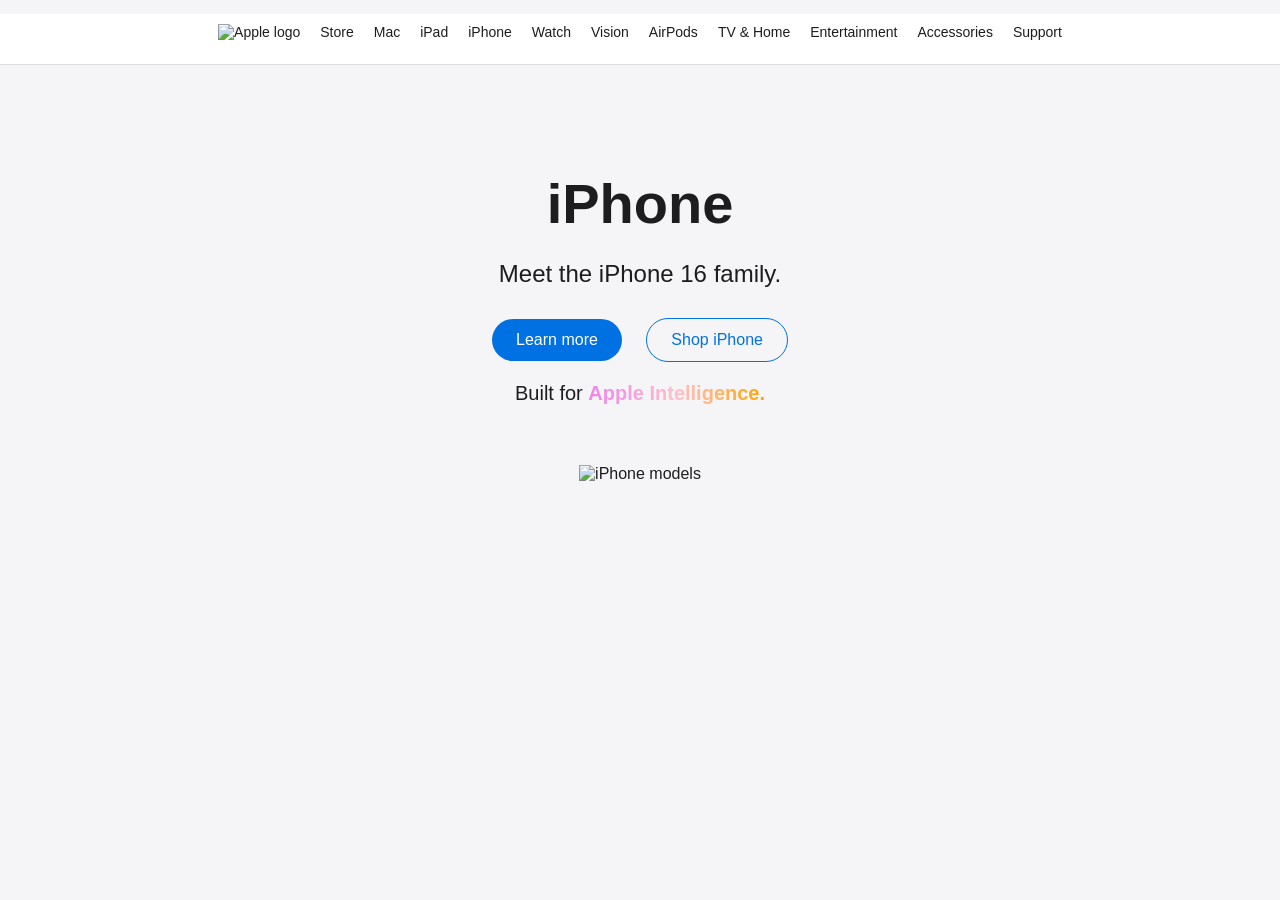
==== Full stack/apple.html @ 84b7a70d "newww" ====
<!DOCTYPE html>
<html lang="en">
<head>
  <meta charset="UTF-8" />
  <meta name="viewport" content="width=device-width, initial-scale=1.0"/>
  <title>Apple iPhone Clone</title>
  <link rel="stylesheet" href="apple.css"/>
</head>
<body>
  <header class="navbar">
    <nav>
      <ul class="nav-links">
        <li><img src="https://upload.wikimedia.org/wikipedia/commons/f/fa/Apple_logo_black.svg" alt="Apple logo" class="logo"/></li>
        <li>Store</li><li>Mac</li><li>iPad</li><li>iPhone</li><li>Watch</li>
        <li>Vision</li><li>AirPods</li><li>TV & Home</li><li>Entertainment</li>
        <li>Accessories</li><li>Support</li>
      </ul>
    </nav>
  </header>

  <section class="hero">
    <h1>iPhone</h1>
    <p class="subtitle">Meet the iPhone 16 family.</p>
    <div class="buttons">
      <a href="#" class="btn primary">Learn more</a>
      <a href="#" class="btn secondary">Shop iPhone</a>
    </div>
    <p class="rainbow">Built for <span class="gradient-text">Apple Intelligence.</span></p>
    <img src="https://www.apple.com/v/iphone/home/bn/images/meta/iphone__ky2k6x5u6vue_og.png" alt="iPhone models" class="hero-image">
  </section>
</body>
</html>
---- Full stack/apple.css ----
body {
  margin: 0;
  font-family: -apple-system, BlinkMacSystemFont, "Segoe UI", Roboto, sans-serif;
  background-color: #f5f5f7;
  color: #1d1d1f;
}

.navbar {
  background: white;
  border-bottom: 1px solid #ddd;
}

.nav-links {
  list-style: none;
  display: flex;
  justify-content: center;
  align-items: center;
  padding: 10px;
  gap: 20px;
  font-size: 14px;
}

.logo {
  width: 18px;
  height: 18px;
}

.hero {
  text-align: center;
  padding: 60px 20px;
}

.hero h1 {
  font-size: 56px;
  font-weight: 600;
  margin-bottom: 10px;
}

.subtitle {
  font-size: 24px;
  margin-bottom: 30px;
}

.buttons {
  margin-bottom: 20px;
}

.btn {
  padding: 12px 24px;
  border-radius: 999px;
  font-size: 16px;
  margin: 0 10px;
  text-decoration: none;
  display: inline-block;
}

.primary {
  background-color: #0071e3;
  color: white;
}

.secondary {
  border: 1px solid #0071e3;
  color: #0071e3;
}

.rainbow {
  font-size: 20px;
  margin: 20px 0;
}

.gradient-text {
  background: linear-gradient(to right, violet, pink, orange);
  -webkit-background-clip: text;
  background-clip: text;
  -webkit-text-fill-color: transparent;
  font-weight: bold;
}

.hero-image {
  max-width: 700px;
  width: 100%;
  margin-top: 40px;
}
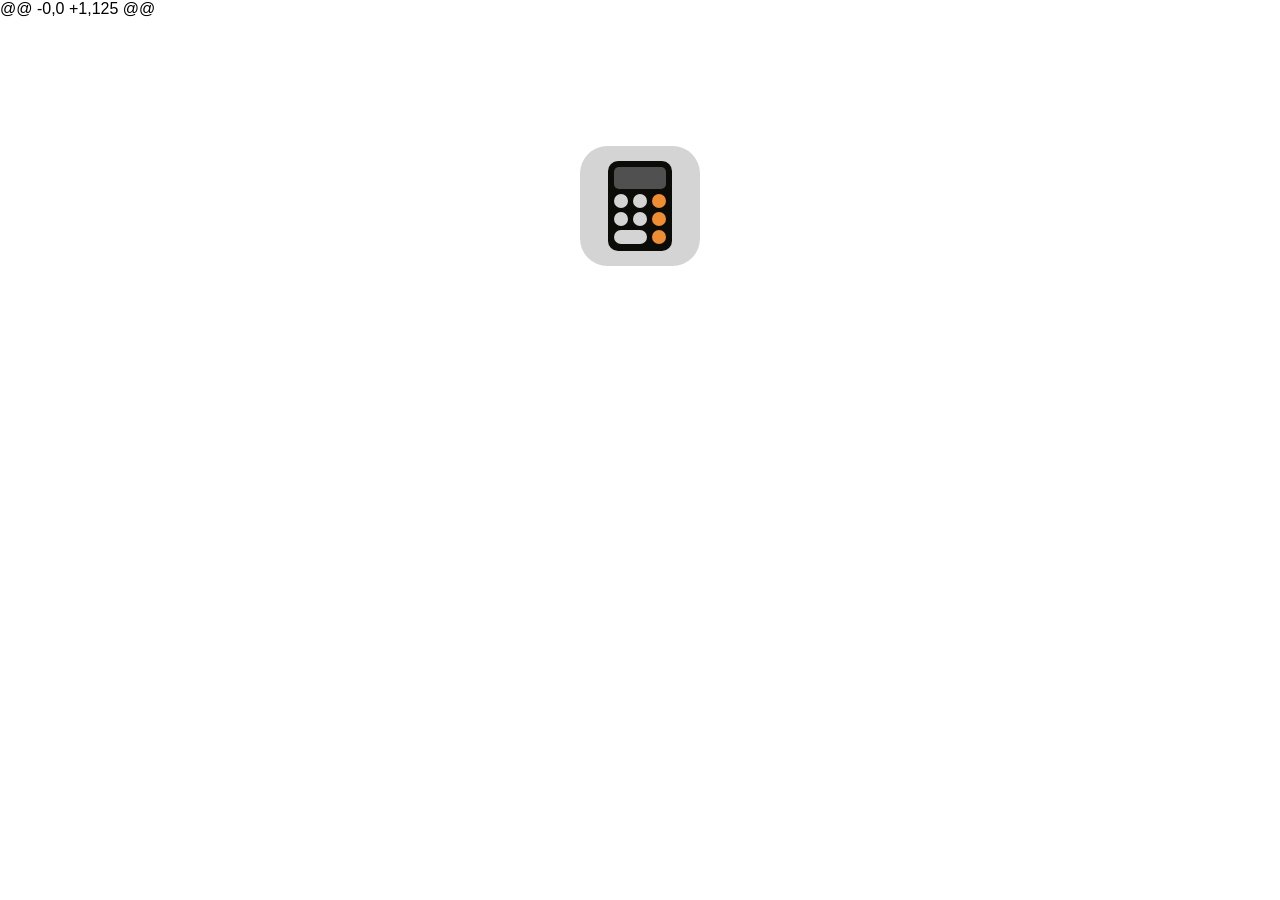
==== commit cdca8a02: "birth" ====
--- a/Full stack/apple.html
+++ b/Full stack/apple.html
@@ -1,32 +1,130 @@
-<!DOCTYPE html>
+@@ -0,0 +1,125 @@
+<!doctype html>
 <html lang="en">
+
 <head>
-  <meta charset="UTF-8" />
-  <meta name="viewport" content="width=device-width, initial-scale=1.0"/>
-  <title>Apple iPhone Clone</title>
-  <link rel="stylesheet" href="apple.css"/>
+  <meta charset="UTF-8">
+  <title>Calculator</title>
+  <meta name="renderer" content="webkit">
+  <meta http-equiv="X-UA-Compatible" content="IE=edge">
+  <meta name="viewport" content="width=device-width, initial-scale=1.0">
+  <link rel="shortcut icon" href="favicon.ico" />
+<link rel="stylesheet" href="apple.css">
+  <style>
+    * {
+      padding: 0;
+      margin: 0;
+      -webkit-box-sizing: border-box;
+      -moz-box-sizing: border-box;
+      box-sizing: border-box;
+    }
+
+    html,
+    body {
+      height: 100%;
+      overflow: hidden;
+      font-family: -apple-system, Helvetica, Arial, sans-serif;
+    }
+
+    body {
+      background: url(https://raw.githubusercontent.com/lvwzhen/apple-icon/2eae9e81fc893b9257f8bd8dc3e1abd5bc4c0f0b/images/calculator-bg.jpg) no-repeat;
+      background-size: cover;
+    }
+
+    .icon {
+      display: block;
+      width: 120px;
+      height: 120px;
+      margin-top: 20%;
+      border-radius: 23%;
+      margin: 10% auto 0;
+      background: #D4D4D4;
+      position: relative;
+    }
+
+    .block {
+      width: 64px;
+      height: 90px;
+      position: absolute;
+      left: 50%;
+      top: 50%;
+      margin-left: -32px;
+      margin-top: -45px;
+      background-color: #0B0B08;
+      border-radius: 10px;
+      padding: 6px;
+      font-size: 0;
+    }
+
+    .block div {
+      display: inline-block;
+      *display: inline;
+      *zoom: 1;
+      vertical-align: top;
+    }
+
+    .block01 {
+      border-radius: 5px;
+      background-color: #505050;
+      width: 100%;
+      height: 22px;
+      margin-bottom: 2.5px;
+    }
+
+    .block02,
+    .block03,
+    .block04,
+    .block05,
+    .block06,
+    .block07,
+    .block08,
+    .block09 {
+      width: 14px;
+      height: 14px;
+      border-radius: 50%;
+      background-color: #D4D4D4;
+      margin-top: 2px;
+      margin-bottom: 2px;
+      margin-right: 5px;
+    }
+
+
+
+    .block08 {
+      width: 33px;
+      border-radius: 1000px;
+    }
+
+    .block04,
+    .block07,
+    .block09 {
+      background-color: #EE8D34;
+      margin-right: 0;
+    }
+
+    .icon-text {
+      color: #fff;
+      text-align: center;
+      margin-top: 15px;
+    }
+  </style>
 </head>
+
 <body>
-  <header class="navbar">
-    <nav>
-      <ul class="nav-links">
-        <li><img src="https://upload.wikimedia.org/wikipedia/commons/f/fa/Apple_logo_black.svg" alt="Apple logo" class="logo"/></li>
-        <li>Store</li><li>Mac</li><li>iPad</li><li>iPhone</li><li>Watch</li>
-        <li>Vision</li><li>AirPods</li><li>TV & Home</li><li>Entertainment</li>
-        <li>Accessories</li><li>Support</li>
-      </ul>
-    </nav>
-  </header>
+  <div class="icon">
+    <div class="block">
+      <div class="block01"></div>
+      <div class="block02"></div>
+      <div class="block03"></div>
+      <div class="block04"></div>
+      <div class="block05"></div>
+      <div class="block06"></div>
+      <div class="block07"></div>
+      <div class="block08"></div>
+      <div class="block09"></div>
+    </div>
+  </div>
+  <div class="icon-text">Calculator</div>
+</body>
 
-  <section class="hero">
-    <h1>iPhone</h1>
-    <p class="subtitle">Meet the iPhone 16 family.</p>
-    <div class="buttons">
-      <a href="#" class="btn primary">Learn more</a>
-      <a href="#" class="btn secondary">Shop iPhone</a>
-    </div>
-    <p class="rainbow">Built for <span class="gradient-text">Apple Intelligence.</span></p>
-    <img src="https://www.apple.com/v/iphone/home/bn/images/meta/iphone__ky2k6x5u6vue_og.png" alt="iPhone models" class="hero-image">
-  </section>
-</body>
-</html>
+</html>
--- a/Full stack/apple.css
+++ b/Full stack/apple.css
@@ -1,84 +1,569 @@
-body {
+* {
   margin: 0;
-  font-family: -apple-system, BlinkMacSystemFont, "Segoe UI", Roboto, sans-serif;
-  background-color: #f5f5f7;
-  color: #1d1d1f;
-}
-
-.navbar {
-  background: white;
-  border-bottom: 1px solid #ddd;
-}
-
-.nav-links {
-  list-style: none;
-  display: flex;
-  justify-content: center;
-  align-items: center;
+  padding: 0;
+  box-sizing: border-box;
+}
+
+/*nav bar*/
+
+.navcontent {
+  background-color: rgba(22, 22, 23, 0.9);
+  display: flex;
+  justify-content: center;
+  align-items: center;
+  position: fixed;
+  height: 2.75rem;
+  width: 100%;
+  z-index: 2;
+}
+
+.nav-belt {
+  padding-top: 30px;
+  gap: 2.55688rem;
+  color: white;
+  font-size: 12px;
+  font-weight: 100;
+  font-family: 'Bebas Neue', sans-serif;
+  font-family: 'Roboto', sans-serif;
+  width: 63%;
+  display: flex;
+  justify-content: space-between;
+}
+
+.nav-logo {
+  width: 14px;
+  height: 44px;
+  flex-shrink: 0;
+}
+
+.nav-search {
+  width: 14px;
+  height: 44px;
+  flex-shrink: 0;
+}
+
+.nav-shop {
+  width: 14px;
+  height: 44px;
+  flex-shrink: 0;
+}
+
+.main-info {
+  background-color: #1D1D1F;
+  width: 100%;
+  height: 2rem;
+  top: 2.75rem;
+  text-align: center;
+  display: flex;
+  justify-content: center;
+  align-items: center;
+  position: relative;
+  z-index: 1;
+}
+
+.main-info-count {
+  display: flex;
+  justify-content: center;
+  align-items: center;
+  margin-bottom: 3px;
+}
+
+.main-info p {
+  display: inline;
+  color: #FFF;
+  text-align: center;
+  font-family: 'Bebas Neue', sans-serif;
+  font-family: 'Inter', sans-serif;
+  font-family: 'Roboto', sans-serif;
+  font-size: 0.86819rem;
+  font-weight: lighter;
+  font-style: normal;
+  font-weight: 400;
+  line-height: 1.28688rem;
+  letter-spacing: -0.02338rem;
+  padding-top: 5px;
+}
+
+.main-info a {
+  display: inline;
+  color: #06C;
+  font-family: 'Bebas Neue', sans-serif;
+  font-family: 'Inter', sans-serif;
+  font-family: 'Roboto', sans-serif;
+  font-size: 0.86819rem;
+  font-style: normal;
+  font-weight: 400;
+  line-height: 1.28688rem;
+  letter-spacing: -0.02338rem;
+}
+
+/*main section*/
+
+.main {
+  width: 100%;
+  background: #FBFBFD;
+  /* background-color: #1D1D1F; */
+  display: flex;
+  flex-direction: column;
+
+}
+
+.section {
+  height: 37.5rem;
+  width: 100%;
+  background-image: url(download\ \(4\).jpeg);
+  background-position: center;
+  position: relative;
+  display: flex;
+  background-size: cover;
+  padding-bottom: 20px;
+  margin-bottom: 20px;
+  justify-content: center;
+}
+
+.sec-cont {
+  text-align: center;
+  padding-top: 85px;
+}
+
+.sec-cont-head h1 {
+  font-size: 3.20606rem;
+  font-style: normal;
+  font-weight: bolder;
+  line-height: 3.75rem;
+  letter-spacing: -0.0175rem;
+  font-family: 'Bebas Neue', sans-serif;
+  font-family: 'Inter', sans-serif;
+  font-family: 'Open Sans', sans-serif;
+  font-family: 'Roboto', sans-serif;
+
+}
+
+.sec-cont-head p {
+  font-size: 1.49706rem;
+  font-style: normal;
+  font-weight: 500;
+  line-height: 1.9375rem;
+  letter-spacing: 0.007rem;
+  font-family: 'Bebas Neue', sans-serif;
+  font-family: 'Inter', sans-serif;
+  font-family: 'Open Sans', sans-serif;
+  font-family: 'Roboto', sans-serif;
+  margin: 12px;
+}
+
+.sec-cont-link {
+  display: flex;
+  justify-content: center;
+}
+
+.sec-cont-link .lm {
+  color: #2997FF;
+  text-align: center;
+  font-family: 'Bebas Neue', sans-serif;
+  font-family: 'Inter', sans-serif;
+  font-family: 'Open Sans', sans-serif;
+  font-family: 'Roboto', sans-serif;
+  font-size: 1.14844rem;
+  font-style: normal;
+  font-weight: 400;
+  line-height: 1.8125rem;
+  letter-spacing: 0.01444rem;
+  padding-right: 5px;
+}
+
+.sec-cont-link .buy {
+  color: #2997FF;
+  text-align: center;
+  font-family: Inter;
+  font-size: 1.19969rem;
+  font-style: normal;
+  font-weight: 400;
+  line-height: 1.8125rem;
+  letter-spacing: 0.01444rem;
+  padding-left: 25px;
+}
+
+#BGVideo {
+  position: absolute;
+  top: 0;
+  right: 0;
+  bottom: 0;
+  left: 0;
+  width: 100%;
+  object-fit: cover;
+}
+
+.section2 {
+  position: relative;
+  height: 600px;
+  overflow: hidden;
+  padding-top: 20px;
+}
+
+.sec2-overlay {
+  display: flex;
+  justify-content: center;
+  position: absolute;
+  top: 90%;
+  left: 50%;
+  transform: translate(-50%, -50%);
+  text-align: center;
+  border-radius: 61.25rem;
+  background: #F5F5F7;
+  color: black;
+  font-family: 'Bebas Neue', sans-serif;
+  font-family: 'Inter', sans-serif;
+  font-family: 'Roboto', sans-serif;
+  font-size: 0.86819rem;
+  font-style: normal;
+  font-weight: 400;
+  text-align: center;
+  padding: 20px;
+  z-index: 1;
+  width: 11.17875rem;
+  height: 2.175rem;
+  flex-shrink: 0;
+}
+
+.sec2-overlay p {
+  color: #000;
+  text-align: center;
+  font-family: 'Bebas Neue', sans-serif;
+  font-family: 'Inter', sans-serif;
+  font-family: 'Roboto', sans-serif;
+  font-size: 1.05419rem;
+  font-style: normal;
+  font-weight: 500;
+  line-height: 1.25rem;
+  letter-spacing: -0.02338rem;
+  padding-right: 5px;
+}
+
+.sec2-overlay svg {
+  padding-top: 4px;
+}
+
+.section3 {
+  background-image: url(Applemaim.png);
+  height: 37.5rem;
+  width: 100%;
+  background-position: center;
+  position: relative;
+  display: flex;
+  flex-direction: column;
+  background-size: cover;
+  padding-top: 20px;
+  margin-top: 20px;
+  align-items: center;
+  padding-bottom: 0.75rem;
+}
+
+.sec-cont3 {
+  text-align: center;
+  padding-top: 35px;
+}
+
+.sec3-h {
+  color: #F5F5F7;
+  text-align: center;
+  font-family: 'Bebas Neue', sans-serif;
+  font-family: 'Inter', sans-serif;
+  font-family: 'Roboto', sans-serif;
+  font-size: 3.20606rem;
+  font-style: normal;
+  font-weight: 600;
+  line-height: 3.75rem;
+  letter-spacing: -0.0175rem;
+}
+
+.sec3-p {
+  color: #F5F5F7;
+  text-align: center;
+  font-family: 'Bebas Neue', sans-serif;
+  font-family: 'Inter', sans-serif;
+  font-family: 'Roboto', sans-serif;
+  font-size: 1.49706rem;
+  font-style: normal;
+  font-weight: 400;
+  line-height: 1.9375rem;
+  letter-spacing: 0.007rem;
+}
+
+
+.section4 {
+  width: 100%;
+  display: grid;
+  grid-template-columns: repeat(2, 1fr);
+  gap: 15px;
+  padding: 15px;
+}
+
+.sec-cont-shop {
+  display: flex;
+  text-align: center;
+  justify-content: center;
+  align-items: center;
+
+}
+
+.box {
+  background-size: cover;
+  background-position: center;
+  width: 100%;
+  height: 500px;
+  flex-shrink: 0;
   padding: 10px;
-  gap: 20px;
-  font-size: 14px;
-}
-
-.logo {
-  width: 18px;
-  height: 18px;
-}
-
-.hero {
-  text-align: center;
-  padding: 60px 20px;
-}
-
-.hero h1 {
-  font-size: 56px;
+  display: flex;
+  flex-direction: column;
+  justify-content: space-between;
+  background-color: lightgray;
+}
+
+.box-cont {
+  padding-top: 20px;
+  display: flex;
+  flex-direction: column;
+  justify-content: center;
+  align-items: center;
+}
+
+.box-cont h1 {
+  color: #1D1D1F;
+  text-align: center;
+  font-size: 2.26563rem;
+  font-style: normal;
   font-weight: 600;
-  margin-bottom: 10px;
-}
-
-.subtitle {
-  font-size: 24px;
-  margin-bottom: 30px;
-}
-
-.buttons {
-  margin-bottom: 20px;
-}
-
-.btn {
-  padding: 12px 24px;
-  border-radius: 999px;
-  font-size: 16px;
-  margin: 0 10px;
-  text-decoration: none;
-  display: inline-block;
-}
-
-.primary {
-  background-color: #0071e3;
-  color: white;
-}
-
-.secondary {
-  border: 1px solid #0071e3;
-  color: #0071e3;
-}
-
-.rainbow {
-  font-size: 20px;
-  margin: 20px 0;
-}
-
-.gradient-text {
-  background: linear-gradient(to right, violet, pink, orange);
-  -webkit-background-clip: text;
-  background-clip: text;
-  -webkit-text-fill-color: transparent;
-  font-weight: bold;
-}
-
-.hero-image {
-  max-width: 700px;
-  width: 100%;
-  margin-top: 40px;
-}
+  line-height: 2.75rem;
+  font-family: 'Bebas Neue', sans-serif;
+  font-family: 'Inter', sans-serif;
+  font-family: 'Roboto', sans-serif;
+
+}
+
+.box-cont p {
+  color: #1D1D1F;
+  text-align: center;
+  font-family: 'Bebas Neue', sans-serif;
+  font-family: 'Inter', sans-serif;
+  font-family: 'Roboto', sans-serif;
+  font-size: 1.15869rem;
+  font-style: normal;
+  font-weight: 400;
+  line-height: 1.625rem;
+  letter-spacing: 0.021rem;
+  margin: 5px;
+}
+
+.box-cont img {
+  padding-bottom: 5px;
+}
+
+.boxh1 {
+  color: #F5F5F7;
+  text-align: center;
+  font-size: 2.26563rem;
+  font-style: normal;
+  font-weight: 600;
+  line-height: 2.75rem;
+  font-family: 'Bebas Neue', sans-serif;
+  font-family: 'Inter', sans-serif;
+  font-family: 'Roboto', sans-serif;
+}
+
+.boxp {
+  color: #F5F5F7;
+  text-align: center;
+  font-family: 'Bebas Neue', sans-serif;
+  font-family: 'Inter', sans-serif;
+  font-family: 'Roboto', sans-serif;
+  font-size: 1.15869rem;
+  font-style: normal;
+  font-weight: 400;
+  line-height: 1.625rem;
+  letter-spacing: 0.021rem;
+}
+
+/*footer*/
+
+.footer {
+  background-color: #F5F5F7;
+  width: 100%;
+  display: flex;
+  flex-direction: column;
+  align-items: center;
+  padding-top: 10px;
+  padding: 0rem 28rem;
+  justify-content: center;
+  flex-shrink: 0;
+}
+
+.footer-all {
+  width: 64rem;
+  height: 49.21875rem;
+  flex-shrink: 0;
+}
+
+.foot-cont-1 {
+  text-align: center;
+  display: inline-flex;
+  padding: 1.125rem 0.20625rem 1.4125rem 0rem;
+  flex-direction: column;
+  align-items: flex-start;
+  gap: 0.72438rem;
+  border-bottom: 1px solid #D2D2D7;
+}
+
+.p1,
+.p2,
+.p3,
+.p4 {
+  padding-bottom: 6px;
+  color: #6E6E73;
+  font-family: 'Bebas Neue', sans-serif;
+  font-family: 'Inter', sans-serif;
+  font-family: 'Open Sans', sans-serif;
+  font-family: 'Roboto', sans-serif;
+  font-size: 0.73831rem;
+  font-style: normal;
+  font-weight: 400;
+  line-height: 1rem;
+  letter-spacing: -0.0075rem;
+  text-align: start;
+}
+
+.p1 a {
+  color: #424245;
+  font-family: 'Bebas Neue', sans-serif;
+  font-family: 'Inter', sans-serif;
+  font-family: 'Open Sans', sans-serif;
+  font-family: 'Roboto', sans-serif;
+  font-size: 0.73831rem;
+  font-style: normal;
+  font-weight: 400;
+  line-height: 1rem;
+  text-decoration-line: underline;
+}
+
+.p2 a {
+  color: #424245;
+  font-family: 'Bebas Neue', sans-serif;
+  font-family: 'Inter', sans-serif;
+  font-family: 'Open Sans', sans-serif;
+  font-family: 'Roboto', sans-serif;
+  font-size: 0.73831rem;
+  font-style: normal;
+  font-weight: 400;
+  line-height: 1rem;
+  text-decoration-line: underline;
+}
+
+
+.foot-count-2 {
+  height: 400px;
+  display: flex;
+  justify-content: space-evenly;
+  border-bottom: 2px solid #D2D2D7;
+  padding-bottom: 30px;
+  padding-top: 15px;
+}
+
+ul {
+  margin-top: 30px;
+}
+
+ul a {
+  display: block;
+  margin-top: 10px;
+  color: #424245;
+  font-family: 'Bebas Neue', sans-serif;
+  font-family: 'Inter', sans-serif;
+  font-family: 'Open Sans', sans-serif;
+  font-family: 'Roboto', sans-serif;
+  font-size: 0.75rem;
+  font-style: normal;
+  font-weight: 500;
+  line-height: 1rem;
+}
+
+ul p {
+  font-weight: bolder;
+  color: #1D1D1F;
+  font-family: 'Bebas Neue', sans-serif;
+  font-family: 'Inter', sans-serif;
+  font-family: 'Open Sans', sans-serif;
+  font-family: 'Roboto', sans-serif;
+  font-size: 0.75rem;
+  font-style: normal;
+  line-height: 1rem;
+  letter-spacing: -0.0075rem;
+  padding-top: 15px;
+}
+
+.foot-count-3 {
+  width: 64rem;
+  display: flex;
+  justify-content: space-evenly;
+  align-items: end;
+  top: 20%;
+  padding-top: 5px;
+}
+
+.copyright-foot {
+  display: flex;
+  width: 17.02813rem;
+  height: 1rem;
+  flex-direction: column;
+  justify-content: start;
+  flex-shrink: 0;
+  color: #6E6E73;
+  font-family: 'Bebas Neue', sans-serif;
+  font-family: 'Inter', sans-serif;
+  font-family: 'Open Sans', sans-serif;
+  font-family: 'Roboto', sans-serif;
+  font-size: 0.75rem;
+  font-style: normal;
+  font-weight: 400;
+  line-height: 1rem;
+  padding-right: 12px;
+}
+
+.foot-3 {
+  display: inline-flex;
+  height: 1rem;
+  padding-right: 0.675rem;
+  padding-left: 5px;
+  align-items: center;
+  justify-content: center;
+  flex-shrink: 0;
+  color: #424245;
+  font-family: 'Bebas Neue', sans-serif;
+  font-family: 'Inter', sans-serif;
+  font-family: 'Open Sans', sans-serif;
+  font-family: 'Roboto', sans-serif;
+  font-size: 0.73831rem;
+  font-style: normal;
+  font-weight: 400;
+  line-height: 1rem;
+  border-right: 1px solid #86868B;
+}
+
+.india {
+  padding-left: 280px;
+  display: flex;
+  width: 1.71063rem;
+  height: 0.875rem;
+  flex-direction: column;
+  justify-content: center;
+  flex-shrink: 0;
+  color: #424245;
+  font-family: 'Bebas Neue', sans-serif;
+  font-family: 'Inter', sans-serif;
+  font-family: 'Open Sans', sans-serif;
+  font-family: 'Roboto', sans-serif;
+  font-size: 0.75rem;
+  font-style: normal;
+  font-weight: 400;
+  line-height: 1rem;
+
+}
